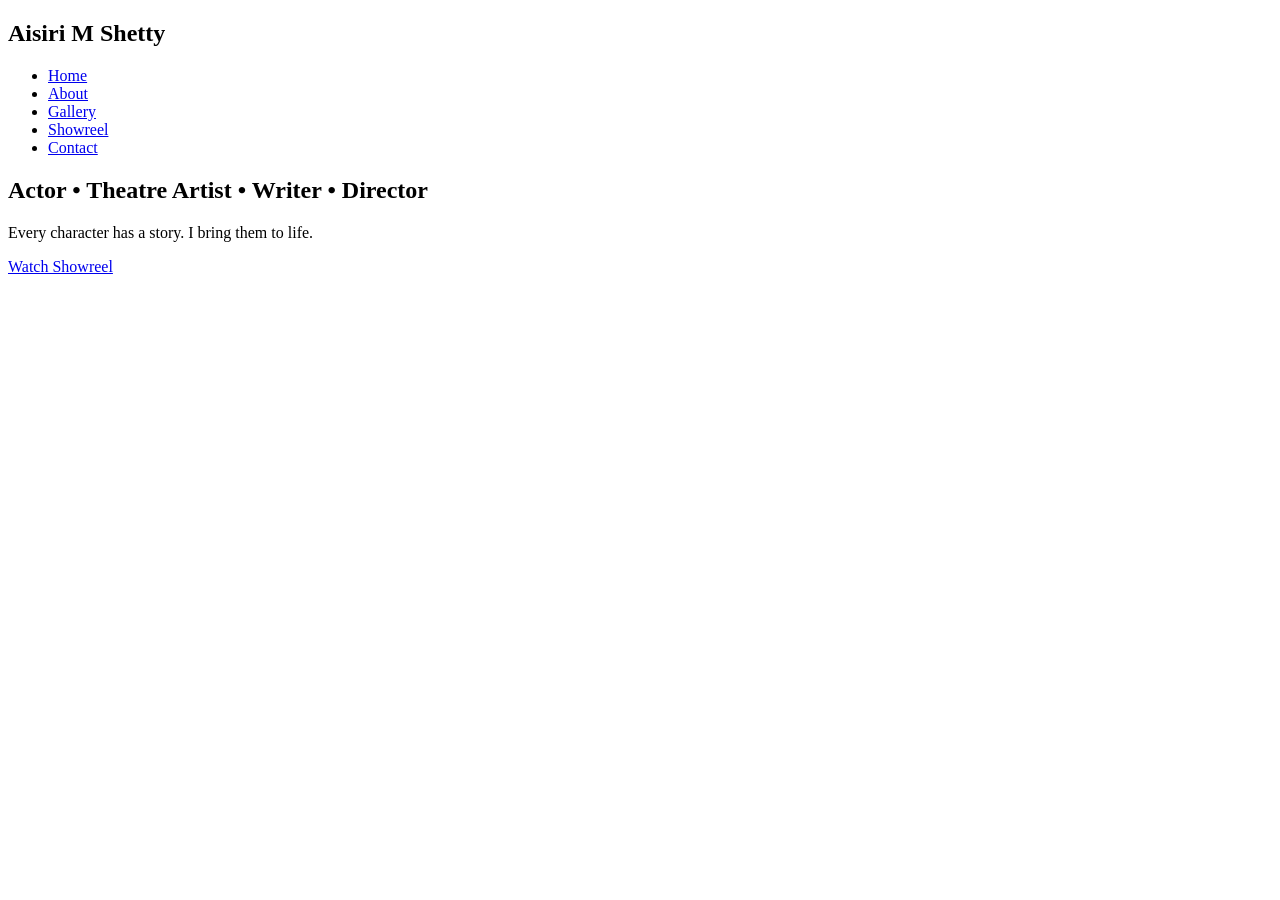
==== index.html @ de6fae46 "Create index.html" ====
<!DOCTYPE html>
<html lang="en">
<head>
    <meta charset="UTF-8">
    <meta name="viewport" content="width=device-width, initial-scale=1.0">
    <title>Aisiri M Shetty | Official Portfolio</title>

    <link rel="stylesheet" href="style.css">

    <link href="https://fonts.googleapis.com/css2?family=Poppins:wght@300;400;600&family=Playfair+Display:wght@700&display=swap" rel="stylesheet">
</head>

<body>

<header>
    <nav>
        <h1>Aisiri M Shetty</h1>

        <ul>
            <li><a href="#">Home</a></li>
            <li><a href="#">About</a></li>
            <li><a href="#">Gallery</a></li>
            <li><a href="#">Showreel</a></li>
            <li><a href="#">Contact</a></li>
        </ul>
    </nav>
</header>

<section class="hero">

    <h2>Actor • Theatre Artist • Writer • Director</h2>

    <p>Every character has a story. I bring them to life.</p>

    <a href="#">Watch Showreel</a>

</section>

</body>
</html>
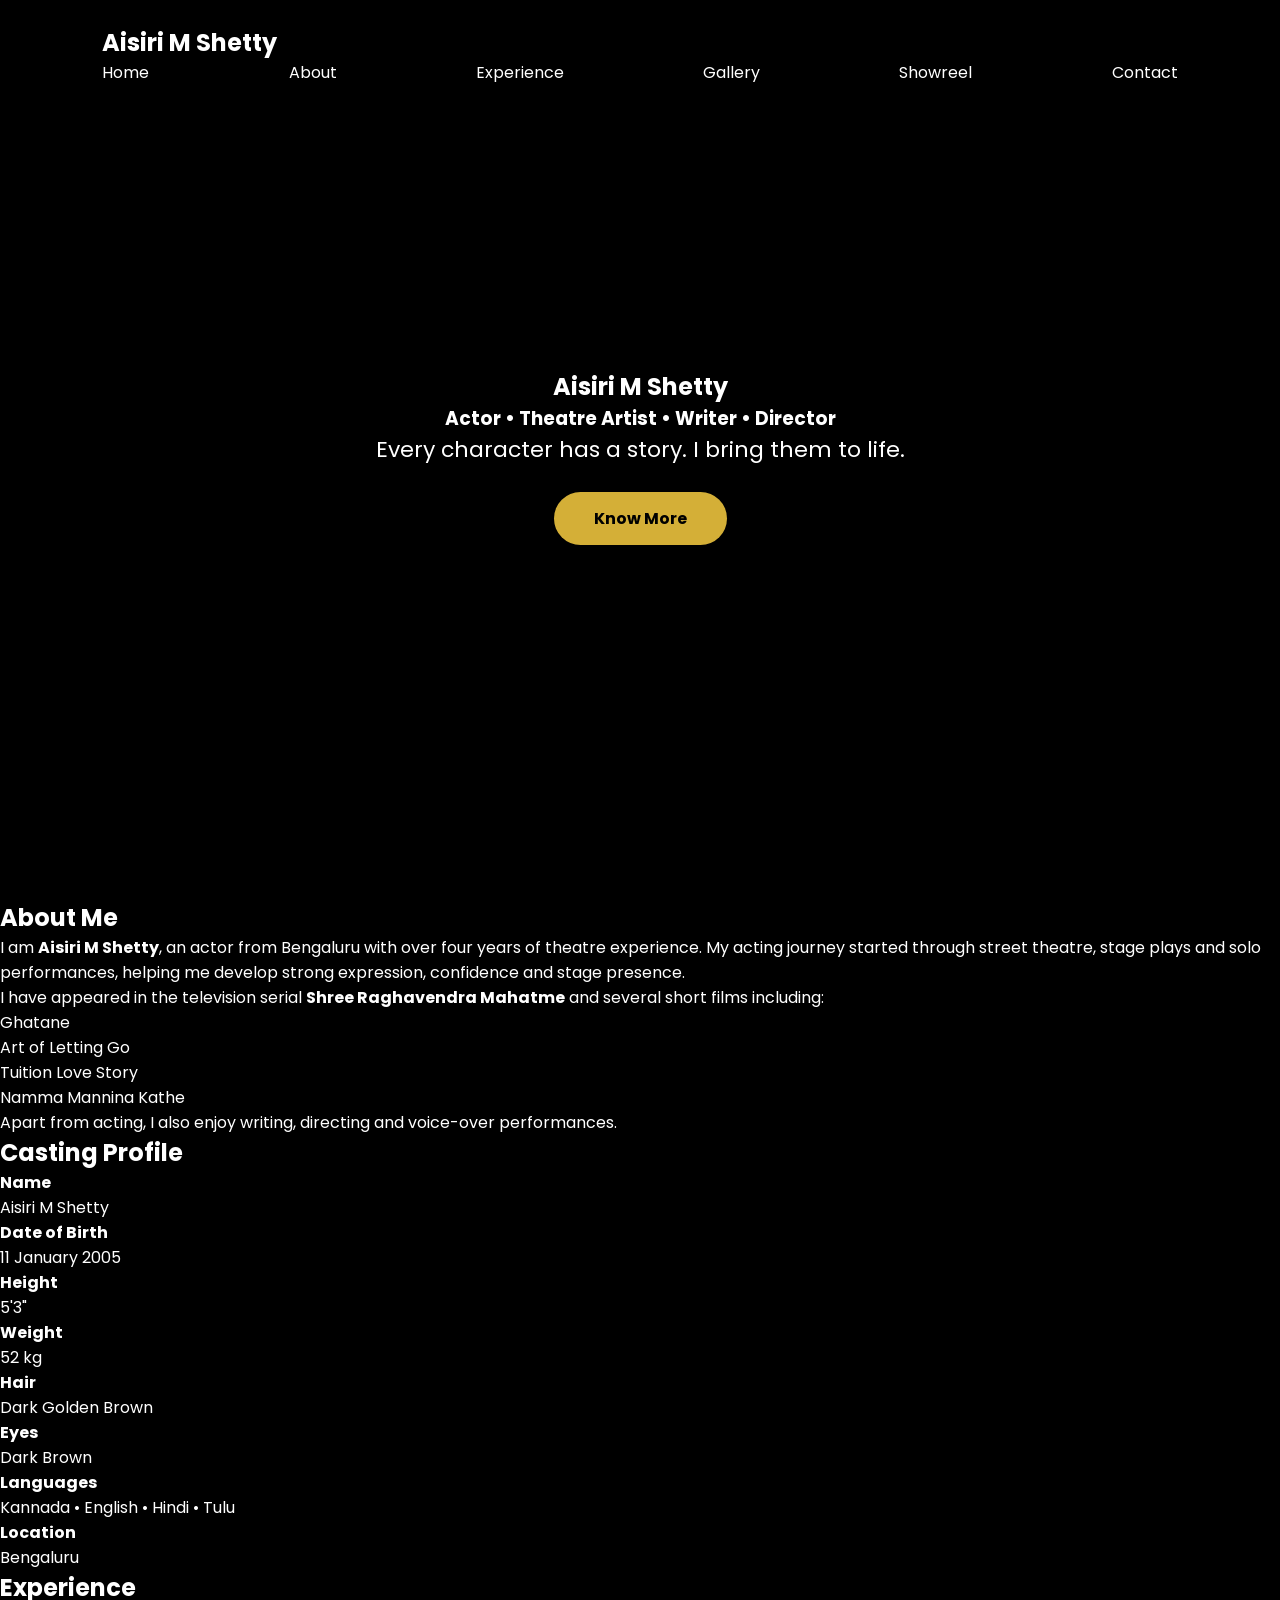
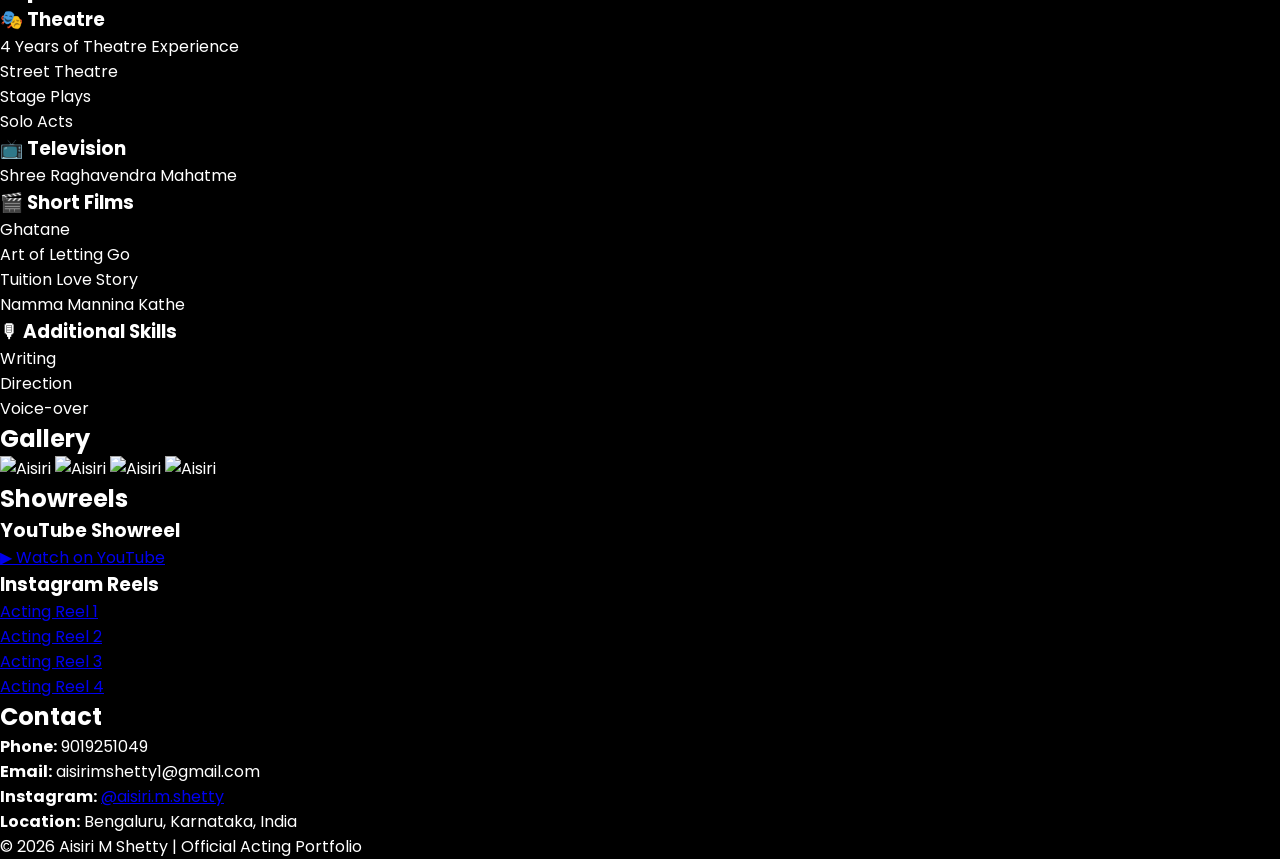
==== commit b7424930: "Update index.html" ====
--- a/index.html
+++ b/index.html
@@ -1,40 +1,293 @@
 <!DOCTYPE html>
 <html lang="en">
 <head>
-    <meta charset="UTF-8">
-    <meta name="viewport" content="width=device-width, initial-scale=1.0">
-    <title>Aisiri M Shetty | Official Portfolio</title>
-
-    <link rel="stylesheet" href="style.css">
-
-    <link href="https://fonts.googleapis.com/css2?family=Poppins:wght@300;400;600&family=Playfair+Display:wght@700&display=swap" rel="stylesheet">
+<meta charset="UTF-8">
+<meta name="viewport" content="width=device-width, initial-scale=1.0">
+
+<title>Aisiri M Shetty | Official Portfolio</title>
+
+<link rel="stylesheet" href="style.css">
+
+<link href="https://fonts.googleapis.com/css2?family=Poppins:wght@300;400;500;600;700&display=swap" rel="stylesheet">
+
 </head>
 
 <body>
 
 <header>
-    <nav>
-        <h1>Aisiri M Shetty</h1>
-
-        <ul>
-            <li><a href="#">Home</a></li>
-            <li><a href="#">About</a></li>
-            <li><a href="#">Gallery</a></li>
-            <li><a href="#">Showreel</a></li>
-            <li><a href="#">Contact</a></li>
-        </ul>
-    </nav>
+
+<div class="logo">
+<h2>Aisiri M Shetty</h2>
+</div>
+
+<nav>
+
+<a href="#home">Home</a>
+<a href="#about">About</a>
+<a href="#experience">Experience</a>
+<a href="#gallery">Gallery</a>
+<a href="#showreel">Showreel</a>
+<a href="#contact">Contact</a>
+
+</nav>
+
 </header>
 
-<section class="hero">
-
-    <h2>Actor • Theatre Artist • Writer • Director</h2>
-
-    <p>Every character has a story. I bring them to life.</p>
-
-    <a href="#">Watch Showreel</a>
-
-</section>
+<section id="home" class="hero">
+
+<div class="hero-content">
+
+<h1>Aisiri M Shetty</h1>
+
+<h3>Actor • Theatre Artist • Writer • Director</h3>
+
+<p>
+Every character has a story. I bring them to life.
+</p>
+
+<a href="#about" class="btn">
+Know More
+</a>
+
+</div>
+
+</section>
+
+<section id="about">
+
+<div class="container">
+
+<h2>About Me</h2>
+
+<p>
+
+I am <strong>Aisiri M Shetty</strong>, an actor from Bengaluru with over four years of theatre experience.
+
+My acting journey started through street theatre, stage plays and solo performances, helping me develop strong expression, confidence and stage presence.
+
+</p>
+
+<p>
+
+I have appeared in the television serial <strong>Shree Raghavendra Mahatme</strong> and several short films including:
+
+</p>
+
+<ul>
+
+<li>Ghatane</li>
+
+<li>Art of Letting Go</li>
+
+<li>Tuition Love Story</li>
+
+<li>Namma Mannina Kathe</li>
+
+</ul>
+
+<p>
+
+Apart from acting, I also enjoy writing, directing and voice-over performances.
+
+</p>
+
+<h2>Casting Profile</h2>
+
+<div class="profile-grid">
+
+<div class="card">
+<strong>Name</strong>
+<p>Aisiri M Shetty</p>
+</div>
+
+<div class="card">
+<strong>Date of Birth</strong>
+<p>11 January 2005</p>
+</div>
+
+<div class="card">
+<strong>Height</strong>
+<p>5'3"</p>
+</div>
+
+<div class="card">
+<strong>Weight</strong>
+<p>52 kg</p>
+</div>
+
+<div class="card">
+<strong>Hair</strong>
+<p>Dark Golden Brown</p>
+</div>
+
+<div class="card">
+<strong>Eyes</strong>
+<p>Dark Brown</p>
+</div>
+
+<div class="card">
+<strong>Languages</strong>
+<p>Kannada • English • Hindi • Tulu</p>
+</div>
+
+<div class="card">
+<strong>Location</strong>
+<p>Bengaluru</p>
+</div>
+
+</div>
+
+</div>
+
+</section>
+<section id="experience">
+
+<div class="container">
+
+<h2>Experience</h2>
+
+<div class="card">
+
+<h3>🎭 Theatre</h3>
+
+<p>4 Years of Theatre Experience</p>
+
+<ul>
+<li>Street Theatre</li>
+<li>Stage Plays</li>
+<li>Solo Acts</li>
+</ul>
+
+</div>
+
+<div class="card">
+
+<h3>📺 Television</h3>
+
+<p>Shree Raghavendra Mahatme</p>
+
+</div>
+
+<div class="card">
+
+<h3>🎬 Short Films</h3>
+
+<ul>
+<li>Ghatane</li>
+<li>Art of Letting Go</li>
+<li>Tuition Love Story</li>
+<li>Namma Mannina Kathe</li>
+</ul>
+
+</div>
+
+<div class="card">
+
+<h3>🎙 Additional Skills</h3>
+
+<ul>
+<li>Writing</li>
+<li>Direction</li>
+<li>Voice-over</li>
+</ul>
+
+</div>
+
+</div>
+
+</section>
+
+<section id="gallery">
+
+<div class="container">
+
+<h2>Gallery</h2>
+
+<div class="gallery">
+
+<img src="beach.heif" alt="Aisiri">
+
+<img src="beach.heif" alt="Aisiri">
+
+<img src="beach.heif" alt="Aisiri">
+
+<img src="beach.heif" alt="Aisiri">
+
+</div>
+
+</div>
+
+</section>
+<section id="showreel">
+
+<div class="container">
+
+<h2>Showreels</h2>
+
+<div class="card">
+
+<h3>YouTube Showreel</h3>
+
+<p>
+<a href="https://youtu.be/hmAXemPGeBA?si=96IHb56uVKzaVF-u" target="_blank">
+▶ Watch on YouTube
+</a>
+</p>
+
+</div>
+
+<div class="card">
+
+<h3>Instagram Reels</h3>
+
+<ul>
+
+<li><a href="https://www.instagram.com/reel/DNnhOlUyiOf/?igsh=MWx5eTV4MGVnMG95bQ==" target="_blank">Acting Reel 1</a></li>
+
+<li><a href="https://www.instagram.com/reel/DSkZsEijCDZ/?igsh=aDAxMDRjN2RtcGc2" target="_blank">Acting Reel 2</a></li>
+
+<li><a href="https://www.instagram.com/reel/DVgcuKgE1ur/?igsh=Y2luczByNDJra28z" target="_blank">Acting Reel 3</a></li>
+
+<li><a href="https://www.instagram.com/reel/DaAxOf5hkXj/?igsh=MXE2em5kcndmdWxpNg==" target="_blank">Acting Reel 4</a></li>
+
+</ul>
+
+</div>
+
+</div>
+
+</section>
+
+<section id="contact">
+
+<div class="container">
+
+<h2>Contact</h2>
+
+<p><strong>Phone:</strong> 9019251049</p>
+
+<p><strong>Email:</strong> aisirimshetty1@gmail.com</p>
+
+<p>
+<strong>Instagram:</strong>
+<a href="https://www.instagram.com/aisiri.m.shetty" target="_blank">
+@aisiri.m.shetty
+</a>
+</p>
+
+<p><strong>Location:</strong> Bengaluru, Karnataka, India</p>
+
+</div>
+
+</section>
+
+<footer>
+
+<p>© 2026 Aisiri M Shetty | Official Acting Portfolio</p>
+
+</footer>
+
+<script src="script.js"></script>
 
 </body>
 </html>
--- a/style.css
+++ b/style.css
@@ -0,0 +1,79 @@
+*{
+    margin:0;
+    padding:0;
+    box-sizing:border-box;
+}
+
+body{
+    font-family:'Poppins',sans-serif;
+    color:white;
+    background:#000;
+}
+
+header{
+    position:absolute;
+    width:100%;
+    top:0;
+    left:0;
+    padding:25px 8%;
+    z-index:100;
+}
+
+nav{
+    display:flex;
+    justify-content:space-between;
+    align-items:center;
+}
+
+nav h1{
+    color:#D4AF37;
+    font-family:'Playfair Display',serif;
+}
+
+nav ul{
+    display:flex;
+    list-style:none;
+    gap:25px;
+}
+
+nav a{
+    color:white;
+    text-decoration:none;
+}
+
+.hero{
+    height:100vh;
+    background:
+    linear-gradient(rgba(0,0,0,.65),rgba(0,0,0,.65)),
+    url("beach.heif");
+
+    background-size:cover;
+    background-position:center;
+
+    display:flex;
+    flex-direction:column;
+    justify-content:center;
+    align-items:center;
+    text-align:center;
+}
+
+.hero h2{
+    font-size:60px;
+    color:#D4AF37;
+    margin-bottom:20px;
+}
+
+.hero p{
+    font-size:22px;
+    max-width:700px;
+    margin-bottom:40px;
+}
+
+.hero a{
+    padding:15px 40px;
+    background:#D4AF37;
+    color:black;
+    text-decoration:none;
+    border-radius:40px;
+    font-weight:bold;
+}
